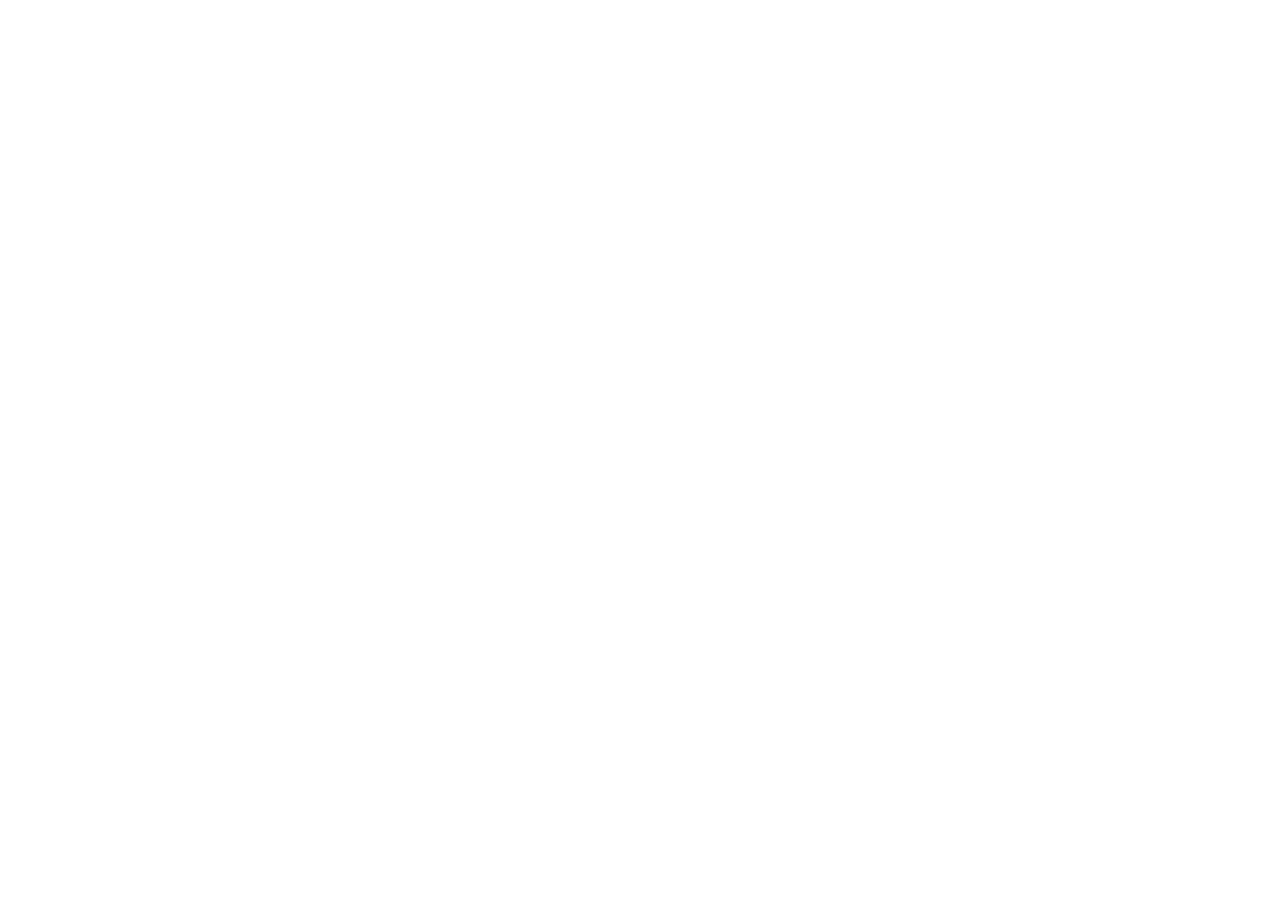
==== Hw_2/index.html @ 83433245 "dz2" ====
<!DOCTYPE html>
<html lang="en">
<head>
    <meta charset="UTF-8">
    <meta http-equiv="X-UA-Compatible" content="IE=edge">
    <meta name="viewport" content="width=device-width, initial-scale=1.0">
    <title>Basic CSS</title>
    <link rel="stylesheet" href="./style/style.css">
</head>
<body>
    <header>  
    </header>
    <section>
    </section>
    <footer>
    </footer>
</body>
</html>
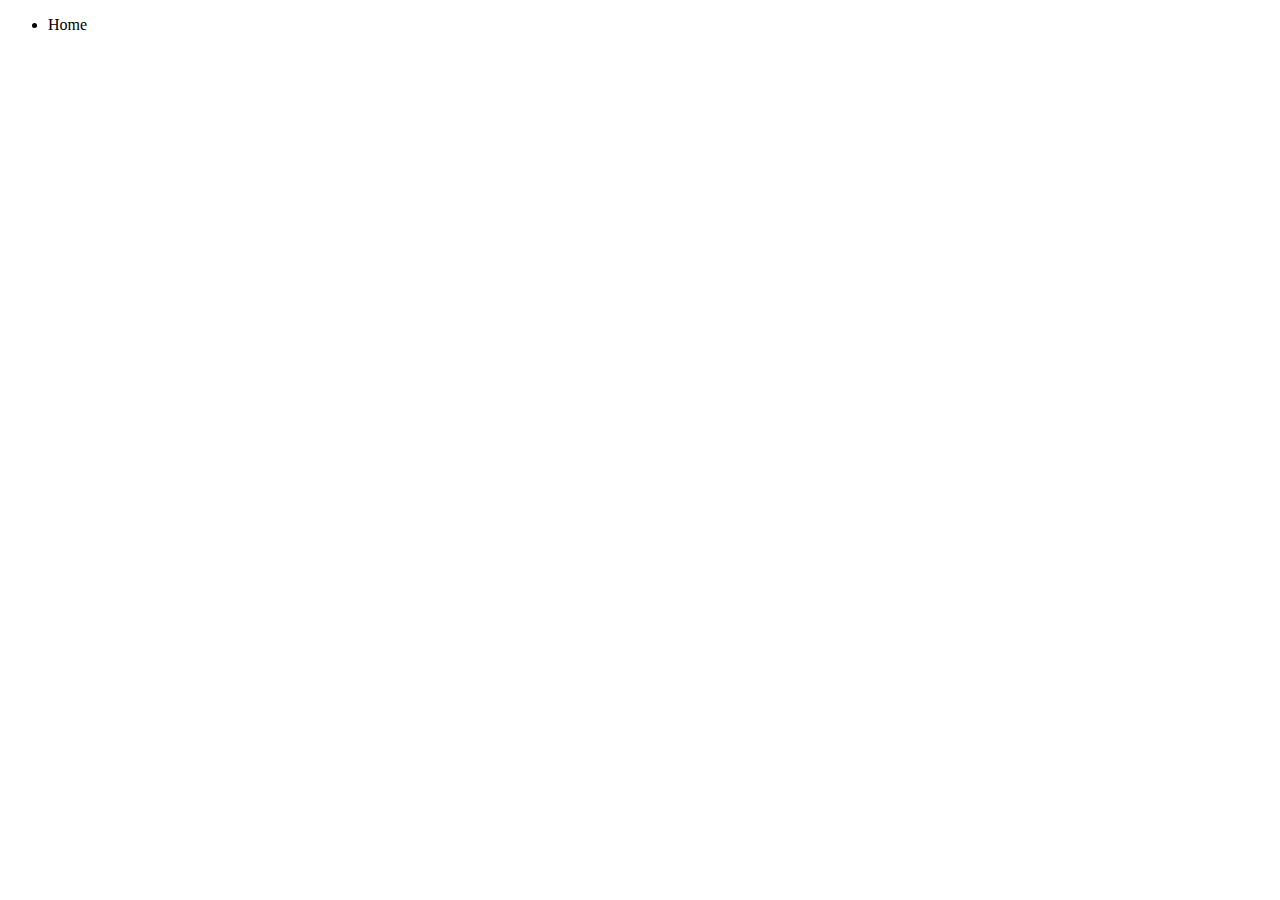
==== commit efac86e8: "dz" ====
--- a/Hw_2/index.html
+++ b/Hw_2/index.html
@@ -8,7 +8,10 @@
     <link rel="stylesheet" href="./style/style.css">
 </head>
 <body>
-    <header>  
+    <header> 
+        <ul>
+            <li>Home</li>
+        </ul> 
     </header>
     <section>
     </section>
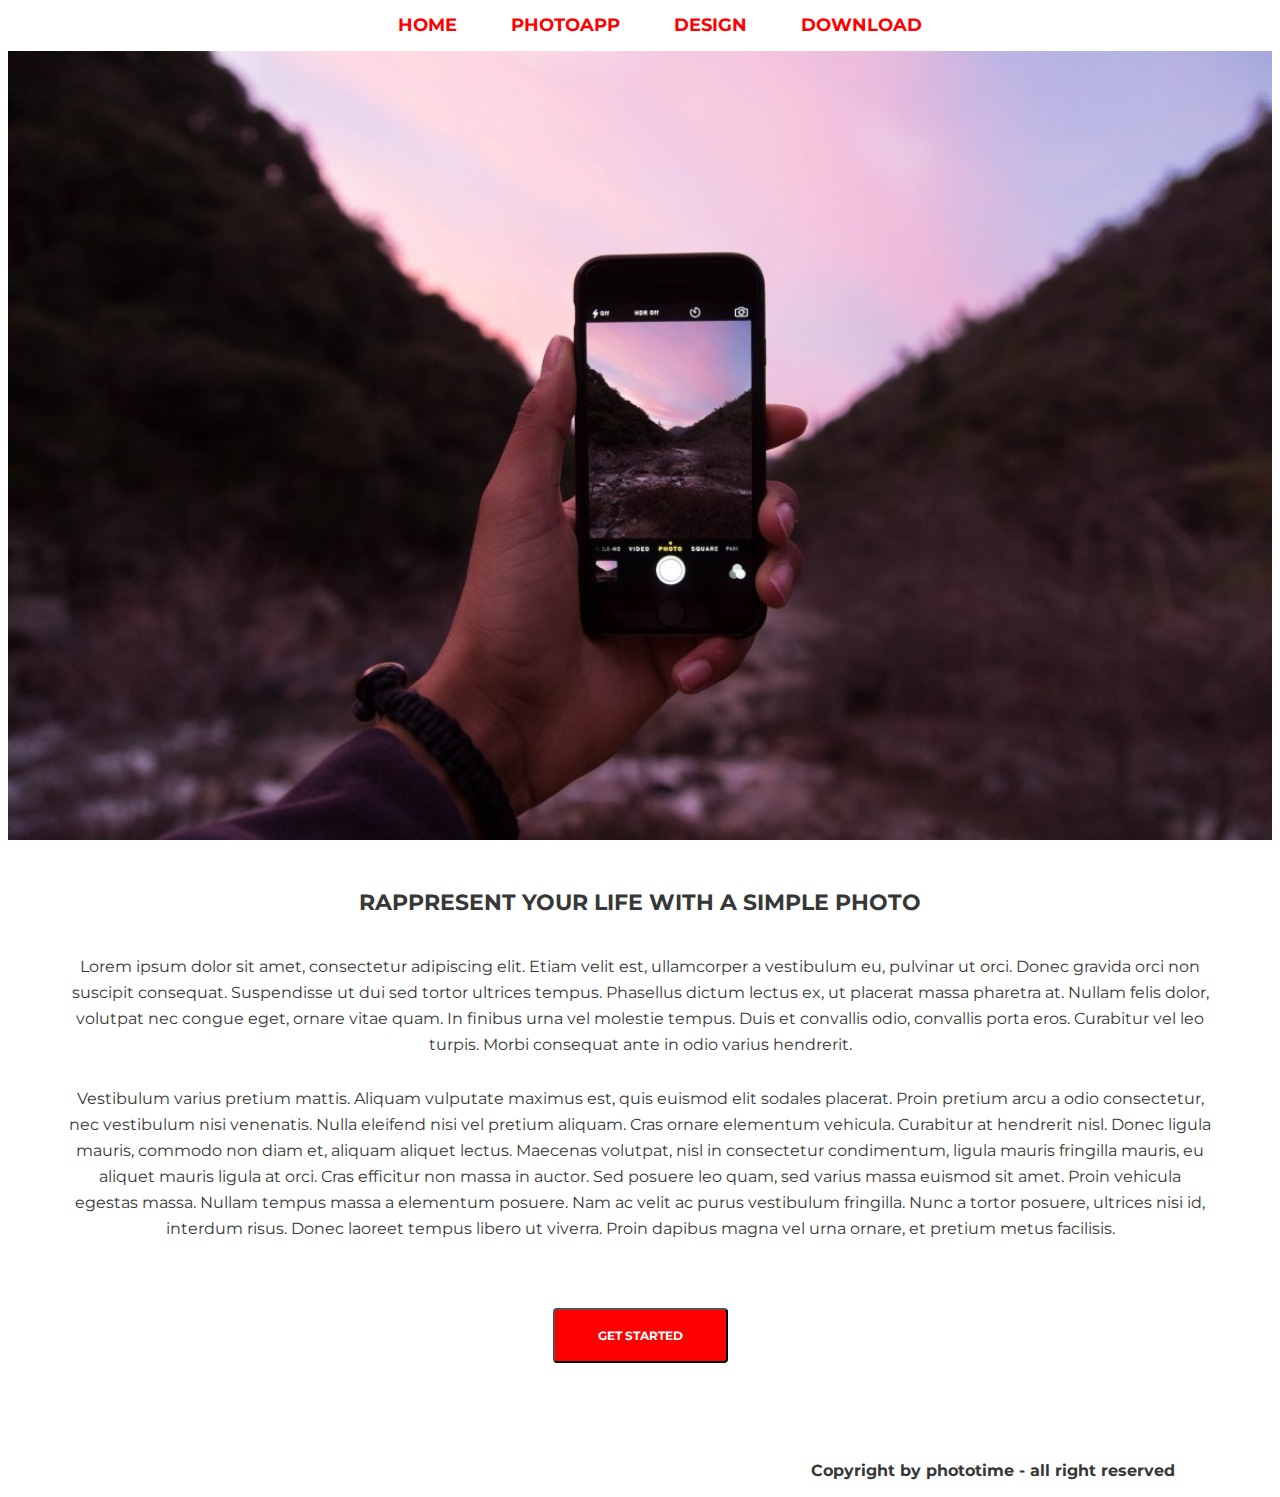
==== commit 7ce0d1ac: "dz" ====
--- a/Hw_2/index.html
+++ b/Hw_2/index.html
@@ -4,18 +4,35 @@
     <meta charset="UTF-8">
     <meta http-equiv="X-UA-Compatible" content="IE=edge">
     <meta name="viewport" content="width=device-width, initial-scale=1.0">
+    <link rel="preconnect" href="https://fonts.googleapis.com"><link rel="preconnect" href="https://fonts.gstatic.com" crossorigin><link href="https://fonts.googleapis.com/css2?family=Montserrat:ital,wght@1,200&display=swap" rel="stylesheet">  
     <title>Basic CSS</title>
     <link rel="stylesheet" href="./style/style.css">
 </head>
 <body>
-    <header> 
-        <ul>
-            <li>Home</li>
+    <header class="nav_bar"> 
+        <ul class="list">
+            <li class="item"><a class="link" href="#">Home</a></li>
+            <li class="item"><a class="link" href="#">Photoapp</a></li>
+            <li class="item"><a class="link" href="#">Design</a></li>
+            <li class="item"><a class="link" href="#">Download</a></li>
         </ul> 
     </header>
-    <section>
+    <section class="main_img"></section>
+    <section class="container">
+        <h1 class="title">Rappresent your life with a simple photo</h1>
+
+        <p class="text"> Lorem ipsum dolor sit amet, consectetur adipiscing elit. Etiam velit est, ullamcorper a vestibulum eu, pulvinar ut orci. Donec gravida orci non suscipit consequat. Suspendisse ut dui sed tortor ultrices tempus. Phasellus dictum lectus ex, ut placerat massa pharetra at. Nullam felis dolor, volutpat nec congue eget, ornare vitae quam. In finibus urna vel molestie tempus. Duis et convallis odio, convallis porta eros. Curabitur vel leo turpis. Morbi consequat ante in odio varius hendrerit.</p>
+
+        <p class="text">Vestibulum varius pretium mattis. Aliquam vulputate maximus est, quis euismod elit sodales placerat. Proin pretium arcu a odio consectetur, nec vestibulum nisi venenatis. Nulla eleifend nisi vel pretium aliquam. Cras ornare elementum vehicula. Curabitur at hendrerit nisl. Donec ligula mauris, commodo non diam et, aliquam aliquet lectus. Maecenas volutpat, nisl in consectetur condimentum, ligula mauris fringilla mauris, eu aliquet mauris ligula at orci. Cras efficitur non massa in auctor. Sed posuere leo quam, sed varius massa euismod sit amet. Proin vehicula egestas massa. Nullam tempus massa a elementum posuere. Nam ac velit ac purus vestibulum fringilla. Nunc a tortor posuere, ultrices nisi id, interdum risus. Donec laoreet tempus libero ut viverra. Proin dapibus magna vel urna ornare, et pretium metus facilisis.</p>
+
+        <div class="btn_container">
+                <button class="btn"> 
+                     <a href="#" class="link_btn">Get started </a>
+                    </button>
+        </div>
     </section>
-    <footer>
+    <footer class="container footer">
+        <p class="footer_text">Copyright by phototime - all right reserved</p>
     </footer>
 </body>
 </html>--- a/Hw_2/style/style.css
+++ b/Hw_2/style/style.css
@@ -0,0 +1,103 @@
+ul,
+li {
+    list-style: none;
+
+}
+
+.item {
+    display: inline;
+    margin: 25px;
+}
+
+.nav_bar {
+    text-align: center;
+
+}
+
+.main_img {
+    background-image: url(../image/image.png);
+    background-repeat: no-repeat;
+    background-size: cover;
+    background-position: center;
+    height: 789px;
+    width: 100%;
+    margin-bottom: 49px;
+}
+
+.link {
+    cursor: pointer;
+    text-decoration: none;
+    font-family: 'Montserrat';
+    font-weight: 700;
+    font-size: 18px;
+    line-height: 18px;
+    text-transform: uppercase;
+    color: #FF0000;
+}
+
+.container {
+    margin: 0 auto;
+    width: 1145px;
+}
+
+.title {
+    text-align: center;
+    font-family: 'Montserrat';
+    font-weight: 700;
+    font-size: 22px;
+    line-height: 27px;
+    text-transform: uppercase;
+    color: #373737;
+    margin-bottom: 38px;
+
+}
+
+.text {
+    text-align: center;
+    font-family: 'Montserrat';
+    font-size: 16px;
+    line-height: 26px;
+    color: #373737;
+    margin-bottom: 28px;
+
+
+}
+
+.btn {
+    background: #FF0000;
+    border-radius: 4px;
+    padding: 18px 43px;
+    margin-top: 38px;
+    margin-bottom: 82px;
+}
+
+.btn_container {
+    text-align: center;
+}
+
+.link_btn {
+    cursor: pointer;
+    text-decoration: none;
+    font-family: 'Montserrat';
+    font-weight: 700;
+    font-size: 12px;
+    line-height: 12px;
+    align-items: center;
+    text-transform: uppercase;
+    color: #FFFFFF;
+    min-height: 38px;
+}
+
+.footer {
+    text-align: right;
+
+}
+
+.footer_text {
+    font-family: 'Montserrat';
+    font-weight: 700;
+    font-size: 16px;
+    line-height: 20px;
+    color: #373737;
+    margin-right: 38px;
+}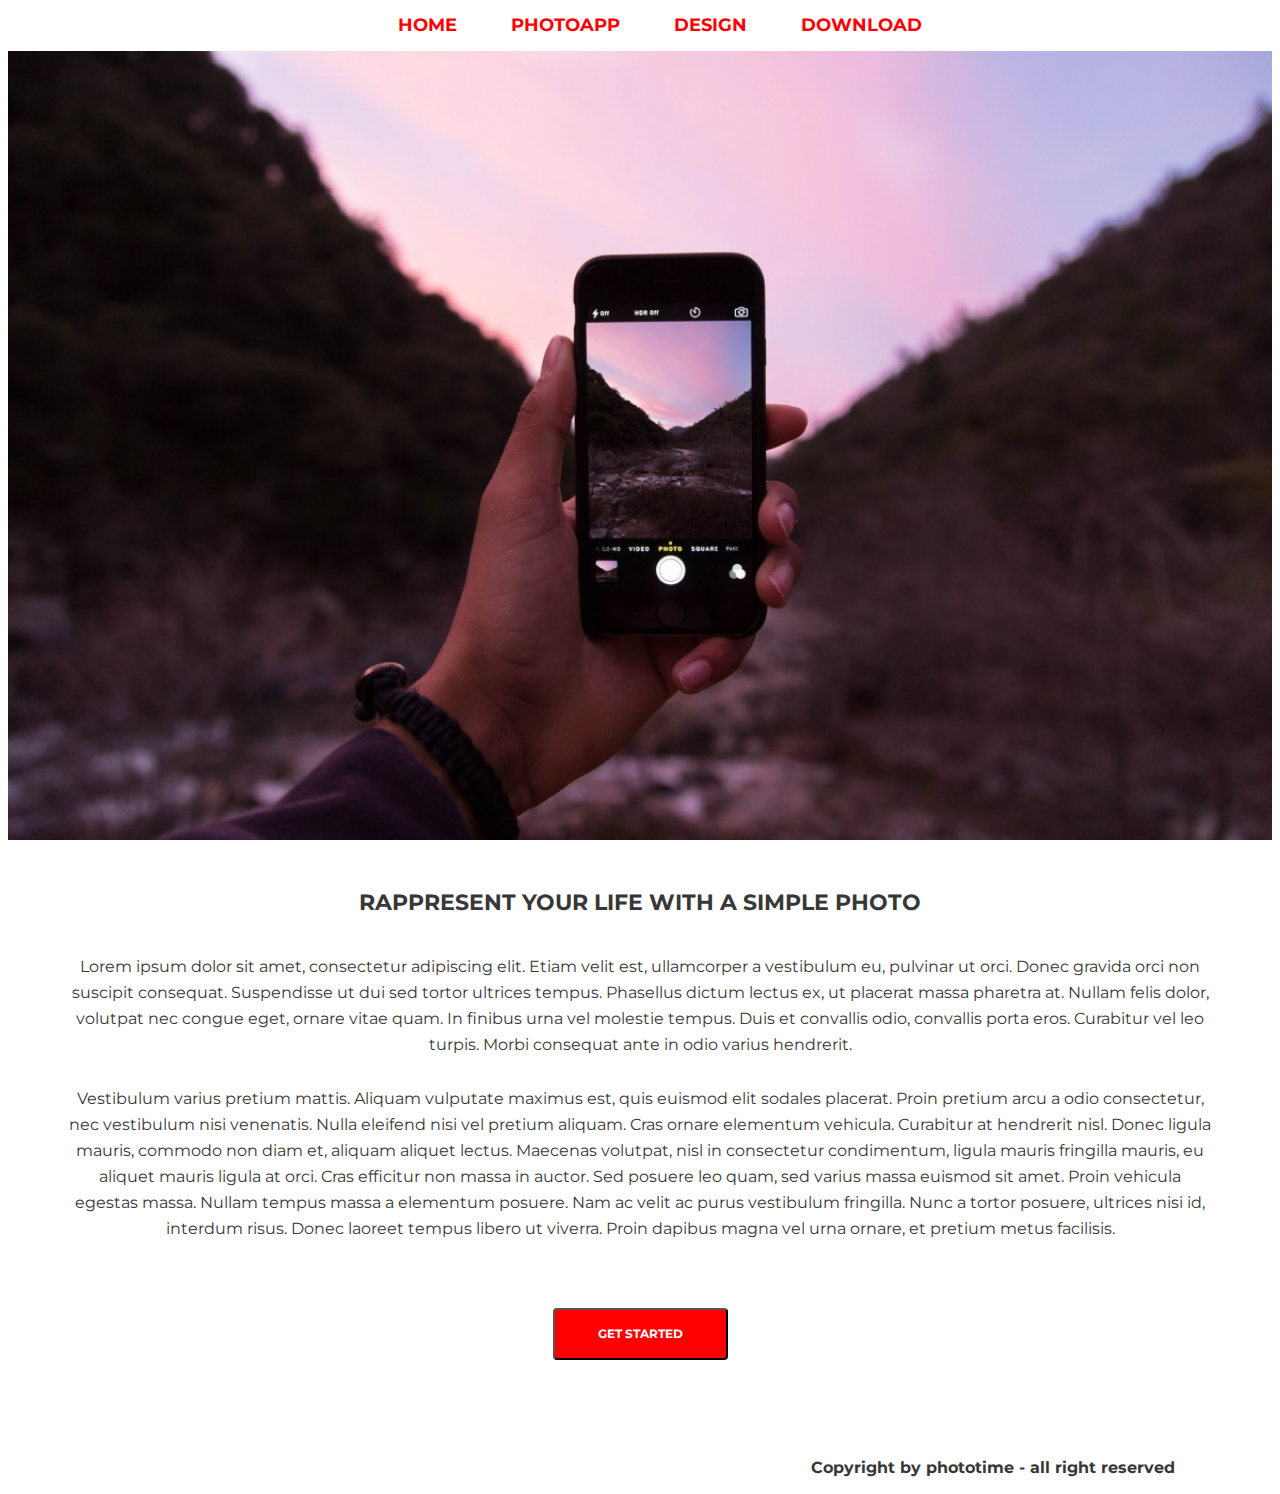
==== commit 66c37965: "dz" ====
--- a/Hw_2/index.html
+++ b/Hw_2/index.html
@@ -4,7 +4,7 @@
     <meta charset="UTF-8">
     <meta http-equiv="X-UA-Compatible" content="IE=edge">
     <meta name="viewport" content="width=device-width, initial-scale=1.0">
-    <link rel="preconnect" href="https://fonts.googleapis.com"><link rel="preconnect" href="https://fonts.gstatic.com" crossorigin><link href="https://fonts.googleapis.com/css2?family=Montserrat:ital,wght@1,200&display=swap" rel="stylesheet">  
+    <link rel="preconnect" href="https://fonts.googleapis.com"><link rel="preconnect" href="https://fonts.gstatic.com" crossorigin><link href="https://fonts.googleapis.com/css2?family=Montserrat:wght@400;700&display=swap" rel="stylesheet">
     <title>Basic CSS</title>
     <link rel="stylesheet" href="./style/style.css">
 </head>
@@ -24,11 +24,13 @@
         <p class="text"> Lorem ipsum dolor sit amet, consectetur adipiscing elit. Etiam velit est, ullamcorper a vestibulum eu, pulvinar ut orci. Donec gravida orci non suscipit consequat. Suspendisse ut dui sed tortor ultrices tempus. Phasellus dictum lectus ex, ut placerat massa pharetra at. Nullam felis dolor, volutpat nec congue eget, ornare vitae quam. In finibus urna vel molestie tempus. Duis et convallis odio, convallis porta eros. Curabitur vel leo turpis. Morbi consequat ante in odio varius hendrerit.</p>
 
         <p class="text">Vestibulum varius pretium mattis. Aliquam vulputate maximus est, quis euismod elit sodales placerat. Proin pretium arcu a odio consectetur, nec vestibulum nisi venenatis. Nulla eleifend nisi vel pretium aliquam. Cras ornare elementum vehicula. Curabitur at hendrerit nisl. Donec ligula mauris, commodo non diam et, aliquam aliquet lectus. Maecenas volutpat, nisl in consectetur condimentum, ligula mauris fringilla mauris, eu aliquet mauris ligula at orci. Cras efficitur non massa in auctor. Sed posuere leo quam, sed varius massa euismod sit amet. Proin vehicula egestas massa. Nullam tempus massa a elementum posuere. Nam ac velit ac purus vestibulum fringilla. Nunc a tortor posuere, ultrices nisi id, interdum risus. Donec laoreet tempus libero ut viverra. Proin dapibus magna vel urna ornare, et pretium metus facilisis.</p>
-
+        
         <div class="btn_container">
-                <button class="btn"> 
-                     <a href="#" class="link_btn">Get started </a>
+            <a href="#" class="link_btn">
+                <button class="btn">
+                     Get started
                     </button>
+            </a>
         </div>
     </section>
     <footer class="container footer">
--- a/Hw_2/style/style.css
+++ b/Hw_2/style/style.css
@@ -63,22 +63,19 @@
 
 }
 
+.btn_container {
+    text-align: center;
+}
+
 .btn {
     background: #FF0000;
     border-radius: 4px;
     padding: 18px 43px;
     margin-top: 38px;
     margin-bottom: 82px;
-}
-
-.btn_container {
-    text-align: center;
-}
-
-.link_btn {
     cursor: pointer;
     text-decoration: none;
-    font-family: 'Montserrat';
+    font-family: 'Montserrat', serif;
     font-weight: 700;
     font-size: 12px;
     line-height: 12px;
